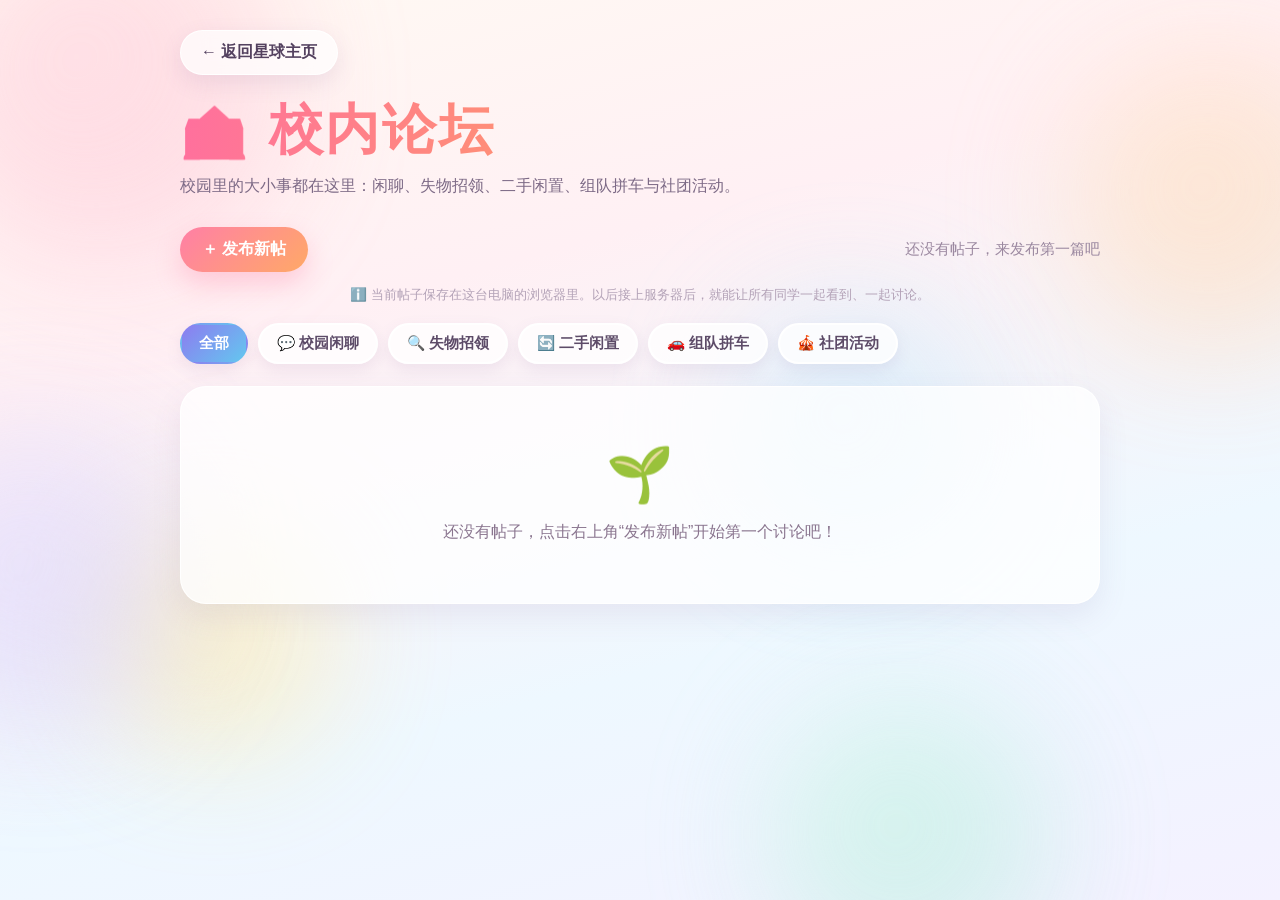
==== forum.html @ b86aed54 "云大星球：多巴胺校园门户静态站点" ====
<!DOCTYPE html>
<html lang="zh-CN">
<head>
  <meta charset="UTF-8">
  <meta name="viewport" content="width=device-width, initial-scale=1.0">
  <title>校内论坛 · 云大星球</title>
  <link rel="icon" type="image/svg+xml" href="favicon.svg">
  <link rel="stylesheet" href="style.css">
  <link rel="stylesheet" href="discuss.css">
  <link rel="stylesheet" href="pageflow.css">
  <script src="pageflow-start.js"></script>
  <script>
    window.YUNQIU_FORUM_CONFIG = {
      storageKey: "yunqiu_campus_forum_v1",
      categories: {
        talk: { label: "校园闲聊", emoji: "💬", className: "cat-campus" },
        lost: { label: "失物招领", emoji: "🔍", className: "cat-lost" },
        second: { label: "二手闲置", emoji: "🔄", className: "cat-second" },
        team: { label: "组队拼车", emoji: "🚗", className: "cat-team" },
        club: { label: "社团活动", emoji: "🎪", className: "cat-club" },
      },
    };
  </script>
  <script src="pageflow.js" defer></script>
  <script src="discuss.js" defer></script>
</head>
<body>
  <div class="scene" aria-hidden="true">
    <span class="orb orb-pink"></span>
    <span class="orb orb-peach"></span>
    <span class="orb orb-yellow"></span>
    <span class="orb orb-mint"></span>
    <span class="orb orb-sky"></span>
    <span class="orb orb-lavender"></span>
  </div>

  <main class="discuss-page">
    <header class="discuss-header">
      <a class="back-link" href="index.html">← 返回星球主页</a>
      <div class="discuss-heading">
        <h1>🏫 校内论坛</h1>
        <p>校园里的大小事都在这里：闲聊、失物招领、二手闲置、组队拼车与社团活动。</p>
      </div>
    </header>

    <section class="discuss-toolbar" aria-label="发帖与统计">
      <button class="tool-btn compose-btn" id="composeBtn" type="button">＋ 发布新帖</button>
      <p class="post-stat" id="postStat">还没有帖子</p>
    </section>
    <p class="storage-note">
      ℹ️ 当前帖子保存在这台电脑的浏览器里。以后接上服务器后，就能让所有同学一起看到、一起讨论。
    </p>

    <nav class="category-bar" id="categoryBar" aria-label="帖子分类">
      <button class="cat-btn is-active" type="button" data-filter="all">全部</button>
      <button class="cat-btn" type="button" data-filter="talk">💬 校园闲聊</button>
      <button class="cat-btn" type="button" data-filter="lost">🔍 失物招领</button>
      <button class="cat-btn" type="button" data-filter="second">🔄 二手闲置</button>
      <button class="cat-btn" type="button" data-filter="team">🚗 组队拼车</button>
      <button class="cat-btn" type="button" data-filter="club">🎪 社团活动</button>
    </nav>

    <section class="post-list" id="postList" aria-live="polite"></section>
  </main>

  <!-- 发布新帖 -->
  <div class="d-modal-backdrop" id="composeModal" aria-hidden="true">
    <div class="d-modal-card compose-card" role="dialog" aria-modal="true" aria-labelledby="composeTitle">
      <div class="d-modal-head">
        <h2 id="composeTitle">发布新帖</h2>
        <button class="d-close" type="button" data-close="composeModal" aria-label="关闭">×</button>
      </div>

      <form id="composeForm">
        <div class="form-grid">
          <label class="d-field">
            <span>帖子分类</span>
            <select id="postCategory">
              <option value="talk">校园闲聊</option>
              <option value="lost">失物招领</option>
              <option value="second">二手闲置</option>
              <option value="team">组队拼车</option>
              <option value="club">社团活动</option>
            </select>
          </label>
          <label class="d-field">
            <span>昵称（可选）</span>
            <input id="postAuthor" type="text" maxlength="16" placeholder="默认：云大学子">
          </label>
        </div>

        <label class="d-field">
          <span>标题 <em>*</em></span>
          <input id="postTitle" type="text" maxlength="60" placeholder="例如：在操场捡到一张校园卡">
        </label>

        <label class="d-field">
          <span>内容 <em>*</em></span>
          <textarea id="postContent" rows="7" maxlength="3000"
                    placeholder="发布招领/求助、出售闲置、约人组队、介绍社团活动……"></textarea>
        </label>

        <div class="d-modal-actions">
          <button class="d-btn ghost" type="button" data-close="composeModal">取消</button>
          <button class="d-btn solid" type="submit">发布帖子</button>
        </div>
      </form>
    </div>
  </div>

  <!-- 帖子详情与回复 -->
  <div class="d-modal-backdrop" id="threadModal" aria-hidden="true">
    <div class="d-modal-card thread-card" role="dialog" aria-modal="true" aria-labelledby="threadTitle">
      <div class="d-modal-head">
        <h2 id="threadTitle">帖子详情</h2>
        <button class="d-close" type="button" data-close="threadModal" aria-label="关闭">×</button>
      </div>
      <div class="thread-body" id="threadBody"></div>
    </div>
  </div>

  <div class="toast" id="discussToast" role="status" aria-live="polite"></div>
</body>
</html>
---- style.css ----
:root {
  --pink: #ff8fb1;
  --peach: #ffb36b;
  --yellow: #ffd35c;
  --mint: #65d8b8;
  --sky: #63c7ef;
  --lavender: #9b8cf5;
  --ink: #54415f;
  --paper: #fffaf4;
}

* {
  box-sizing: border-box;
  margin: 0;
  padding: 0;
}

html,
body {
  min-height: 100%;
}

body {
  font-family: "PingFang SC", "Hiragino Sans GB", "Microsoft YaHei",
    "Noto Sans SC", -apple-system, "Segoe UI", sans-serif;
  color: var(--ink);
  overflow-x: hidden;
  background: linear-gradient(
    165deg,
    #fffaf3 0%,
    #fff0f4 32%,
    #eef8ff 68%,
    #f4f1ff 100%
  );
}

/* ---------- 背景漂浮星球 ---------- */
.scene {
  position: fixed;
  inset: 0;
  z-index: 0;
  overflow: hidden;
  pointer-events: none;
}

.orb {
  position: absolute;
  border-radius: 50%;
  filter: blur(62px);
  opacity: 0.62;
  animation: float-orb 14s ease-in-out infinite alternate;
}

.orb-pink {
  width: 360px;
  height: 360px;
  top: -90px;
  left: -70px;
  background: radial-gradient(circle at 35% 35%, #ffd1de, rgba(255, 143, 177, 0.38));
}

.orb-peach {
  width: 300px;
  height: 300px;
  top: 6%;
  right: -90px;
  background: radial-gradient(circle at 35% 35%, #ffe2c4, rgba(255, 179, 107, 0.38));
  animation-delay: -3s;
}

.orb-yellow {
  width: 230px;
  height: 230px;
  bottom: 16%;
  left: 8%;
  background: radial-gradient(circle at 35% 35%, #fff1ad, rgba(255, 211, 92, 0.4));
  animation-delay: -6s;
}

.orb-mint {
  width: 280px;
  height: 280px;
  bottom: -80px;
  right: 18%;
  background: radial-gradient(circle at 35% 35%, #c9f5e4, rgba(101, 216, 184, 0.4));
  animation-delay: -9s;
}

.orb-sky {
  width: 240px;
  height: 240px;
  top: 34%;
  right: 24%;
  background: radial-gradient(circle at 35% 35%, #d4efff, rgba(99, 199, 239, 0.35));
  animation-delay: -5s;
}

.orb-lavender {
  width: 300px;
  height: 300px;
  top: 48%;
  left: -110px;
  background: radial-gradient(circle at 35% 35%, #e5deff, rgba(155, 140, 245, 0.36));
  animation-delay: -11s;
}

@keyframes float-orb {
  from {
    transform: translate3d(0, 0, 0) scale(1);
  }
  to {
    transform: translate3d(24px, -28px, 0) scale(1.08);
  }
}

/* ---------- 首页 ---------- */
.home {
  position: relative;
  z-index: 1;
  min-height: 100vh;
  min-height: 100dvh;
  display: flex;
  flex-direction: column;
  align-items: center;
  justify-content: center;
  gap: 32px;
  padding: 46px 24px 40px;
  text-align: center;
}

/* ---------- 首页标题区 ---------- */
.hero {
  position: relative;
  display: flex;
  flex-direction: column;
  align-items: center;
  gap: 12px;
  padding: 12px 26px 8px;
  animation: rise-in 0.65s ease-out both;
}

.hero-eyebrow {
  display: inline-flex;
  align-items: center;
  gap: 8px;
  padding: 7px 17px;
  border-radius: 999px;
  font-size: 0.82rem;
  font-weight: 800;
  letter-spacing: 0.22em;
  color: #8a5f9b;
  background: rgba(255, 255, 255, 0.72);
  border: 1px solid rgba(255, 255, 255, 0.96);
  box-shadow: 0 8px 22px rgba(121, 93, 144, 0.12);
  backdrop-filter: blur(12px);
}

.site-title {
  font-size: clamp(4rem, 12vw, 8.5rem);
  font-weight: 900;
  letter-spacing: 0.06em;
  line-height: 1.05;
  background: linear-gradient(100deg, #ff6f9e 0%, #ff9f62 46%, #ffbc3f 78%, #ff8fb1 100%);
  -webkit-background-clip: text;
  background-clip: text;
  -webkit-text-fill-color: transparent;
  color: transparent;
  filter: drop-shadow(0 8px 20px rgba(255, 124, 158, 0.22));
  animation: rise-in 0.7s ease-out both;
  text-shadow: none;
}

.site-tagline {
  color: #7d6a86;
  font-size: clamp(0.92rem, 2.2vw, 1.12rem);
  font-weight: 600;
  letter-spacing: 0.06em;
  line-height: 1.8;
  animation: rise-in 0.7s ease-out 0.08s both;
}

.hero-float {
  position: absolute;
  pointer-events: none;
  opacity: 0.82;
  animation: float-bob 4s ease-in-out infinite alternate;
}

.hero-float-a {
  top: 2px;
  left: -28px;
  font-size: 1.7rem;
  animation-delay: -1s;
}

.hero-float-b {
  right: -36px;
  bottom: 16px;
  font-size: 2rem;
  animation-delay: -2.3s;
}

.hero-float-c {
  top: 30%;
  right: -54px;
  font-size: 1.1rem;
  animation-delay: -0.5s;
}

@keyframes float-bob {
  from {
    transform: translateY(0) rotate(-4deg);
  }
  to {
    transform: translateY(-10px) rotate(5deg);
  }
}

/* ---------- 首页信息条 ---------- */
.feature-strip {
  display: flex;
  flex-wrap: wrap;
  justify-content: center;
  gap: 11px;
  max-width: 780px;
  animation: rise-in 0.7s ease-out 0.24s both;
}

.feature-item {
  display: flex;
  align-items: center;
  gap: 10px;
  padding: 10px 15px;
  border-radius: 18px;
  text-align: left;
  background: rgba(255, 255, 255, 0.58);
  border: 1px solid rgba(255, 255, 255, 0.88);
  box-shadow: 0 8px 20px rgba(121, 93, 144, 0.09);
  backdrop-filter: blur(10px);
}

.feature-emoji {
  font-size: 1.35rem;
  line-height: 1;
}

.feature-item strong {
  display: block;
  color: #54415f;
  font-size: 0.86rem;
  font-weight: 900;
}

.feature-item small {
  display: block;
  margin-top: 2px;
  color: #9b88a0;
  font-size: 0.74rem;
  line-height: 1.5;
}

.home-hint {
  margin-top: -6px;
  color: #a394a8;
  font-size: 0.84rem;
  letter-spacing: 0.04em;
  animation: rise-in 0.7s ease-out 0.3s both;
}

.home-footer {
  color: #b2a0b4;
  font-size: 0.78rem;
  letter-spacing: 0.1em;
  animation: rise-in 0.7s ease-out 0.34s both;
}

/* ---------- 可展开功能入口 ---------- */
.menu {
  display: flex;
  flex-direction: column;
  align-items: center;
  width: min(880px, 100%);
  gap: 20px;
  animation: rise-in 0.7s ease-out 0.16s both;
}

.menu-section {
  display: flex;
  flex-direction: column;
  width: min(100%, 420px);
  transition: width 0.55s cubic-bezier(0.22, 1, 0.36, 1);
}

.menu-section.open {
  width: 100%;
}

.menu-head {
  position: relative;
  appearance: none;
  border: 0;
  cursor: pointer;
  display: flex;
  align-items: center;
  justify-content: center;
  gap: 16px;
  width: 100%;
  padding: 20px 60px;
  border-radius: 999px;
  color: #fff;
  font-family: inherit;
  font-size: clamp(1.3rem, 3.5vw, 1.7rem);
  font-weight: 700;
  letter-spacing: 0.08em;
  text-align: center;
  box-shadow: 0 16px 34px rgba(121, 93, 144, 0.18);
  transition: transform 0.25s ease, box-shadow 0.25s ease, border-radius 0.45s ease;
  -webkit-tap-highlight-color: transparent;
}

.menu-head:hover {
  transform: translateY(-3px);
}

.menu-section.open .menu-head {
  border-radius: 30px;
  transform: translateY(0);
}

.menu-study {
  background: linear-gradient(135deg, #ff7fa6 0%, #ffa967 100%);
  box-shadow: 0 16px 34px rgba(255, 127, 166, 0.38);
}

.menu-campus {
  background: linear-gradient(135deg, #5fc6f0 0%, #8d7cf0 100%);
  box-shadow: 0 16px 34px rgba(95, 198, 240, 0.34);
}

.menu-section.open .menu-study {
  box-shadow: 0 20px 44px rgba(255, 127, 166, 0.42);
}

.menu-section.open .menu-campus {
  box-shadow: 0 20px 44px rgba(111, 151, 241, 0.42);
}

.menu-icon {
  display: inline-grid;
  place-items: center;
  width: 48px;
  height: 48px;
  flex: 0 0 48px;
  border-radius: 50%;
  background: rgba(255, 255, 255, 0.88);
  box-shadow: inset 0 -3px 8px rgba(0, 0, 0, 0.04);
  font-size: 1.45rem;
  line-height: 1;
}

.menu-toggle {
  position: absolute;
  right: 28px;
  transition: transform 0.45s cubic-bezier(0.22, 1, 0.36, 1);
}

.menu-section.open .menu-toggle {
  transform: rotate(45deg);
}

.option-panel {
  display: grid;
  grid-template-rows: 0fr;
  transition: grid-template-rows 0.55s cubic-bezier(0.22, 1, 0.36, 1);
}

.menu-section.open .option-panel {
  grid-template-rows: 1fr;
}

.option-inner {
  min-height: 0;
  overflow: hidden;
  padding-top: 16px;
}

.option-row {
  display: flex;
  flex-wrap: wrap;
  justify-content: center;
  align-items: center;
  gap: 14px;
  padding: 2px 4px 10px;
}

.option-chip {
  appearance: none;
  cursor: pointer;
  font-family: inherit;
  font-size: 1.02rem;
  font-weight: 600;
  color: #5d4b68;
  padding: 11px 20px;
  border-radius: 999px;
  background: rgba(255, 255, 255, 0.82);
  border: 2px solid rgba(255, 255, 255, 0.96);
  box-shadow: 0 8px 22px rgba(121, 93, 144, 0.14);
  backdrop-filter: blur(12px);
  opacity: 0;
  transform: translateY(12px) scale(0.72);
  transform-origin: 50% 50%;
  transition: opacity 0.35s ease, transform 0.42s cubic-bezier(0.22, 1, 0.36, 1),
    border-color 0.25s ease, box-shadow 0.25s ease;
}

.option-link {
  text-decoration: none;
  display: inline-flex;
  align-items: center;
  justify-content: center;
}

.chip-study:hover {
  border-color: #ff9db7;
  box-shadow: 0 12px 28px rgba(255, 127, 166, 0.28);
  transform: translateY(-3px);
}

.chip-campus:hover {
  border-color: #8fb8f7;
  box-shadow: 0 12px 28px rgba(95, 160, 240, 0.28);
  transform: translateY(-3px);
}

.menu-section.open .option-chip {
  opacity: 1;
  transform: translateY(0) scale(1);
}

.menu-section.open .option-chip:nth-child(1) {
  transition-delay: 0.12s;
}

.menu-section.open .option-chip:nth-child(2) {
  transition-delay: 0.2s;
}

.menu-section.open .option-chip:nth-child(3) {
  transition-delay: 0.28s;
}

.menu-section.open .option-chip:nth-child(4) {
  transition-delay: 0.36s;
}

.menu-section.open .option-chip:nth-child(5) {
  transition-delay: 0.44s;
}

.menu-section:not(.open) .option-chip {
  transition-delay: 0s;
}

/* ---------- 落地占位页 ---------- */
.inner-page {
  position: relative;
  z-index: 1;
  min-height: 100vh;
  min-height: 100dvh;
  display: flex;
  flex-direction: column;
  align-items: center;
  padding: 36px 24px;
}

.back-link {
  align-self: flex-start;
  display: inline-flex;
  align-items: center;
  gap: 6px;
  padding: 11px 20px;
  border-radius: 999px;
  color: var(--ink);
  text-decoration: none;
  font-weight: 600;
  background: rgba(255, 255, 255, 0.72);
  border: 1px solid rgba(255, 255, 255, 0.9);
  box-shadow: 0 8px 22px rgba(121, 93, 144, 0.12);
  backdrop-filter: blur(12px);
  transition: transform 0.2s ease, box-shadow 0.2s ease;
}

.back-link:hover {
  transform: translateX(-3px);
  box-shadow: 0 10px 26px rgba(121, 93, 144, 0.2);
}

.placeholder-card {
  margin: auto;
  width: min(560px, 100%);
  padding: 58px 42px;
  border-radius: 34px;
  text-align: center;
  background: rgba(255, 255, 255, 0.78);
  border: 1px solid rgba(255, 255, 255, 0.95);
  box-shadow: 0 24px 60px rgba(121, 93, 144, 0.14);
  backdrop-filter: blur(16px);
  animation: rise-in 0.7s ease-out both;
}

.placeholder-emoji {
  font-size: 4.4rem;
  line-height: 1;
  animation: bounce-soft 2.2s ease-in-out infinite;
}

.placeholder-title {
  margin-top: 20px;
  font-size: clamp(1.8rem, 5vw, 2.4rem);
  font-weight: 800;
  letter-spacing: 0.06em;
  background: linear-gradient(100deg, #ff6f9e, #ff9f62);
  -webkit-background-clip: text;
  background-clip: text;
  -webkit-text-fill-color: transparent;
  color: transparent;
}

.placeholder-text {
  margin-top: 16px;
  color: #7d6a86;
  font-size: 1.05rem;
  line-height: 1.9;
}

/* ---------- 动画 ---------- */
@keyframes rise-in {
  from {
    opacity: 0;
    transform: translateY(22px);
  }
  to {
    opacity: 1;
    transform: translateY(0);
  }
}

@keyframes bounce-soft {
  0%,
  100% {
    transform: translateY(0);
  }
  50% {
    transform: translateY(-8px);
  }
}

/* ---------- 地点 · 百度地图入口 ---------- */
.loc-chip {
  display: inline-flex;
  align-items: center;
  justify-content: center;
  gap: 6px;
  max-width: 100%;
  padding: 7px 13px;
  border-radius: 999px;
  font-size: 0.8rem;
  font-weight: 800;
  line-height: 1.4;
  color: #fff;
  text-decoration: none;
  background: linear-gradient(135deg, #4fc0ef, #8d7cf0);
  border: 1px solid rgba(255, 255, 255, 0.55);
  box-shadow: 0 6px 14px rgba(105, 150, 230, 0.25);
  transition: transform 0.2s ease, box-shadow 0.2s ease;
}

.loc-chip:hover {
  transform: translateY(-2px);
  box-shadow: 0 10px 20px rgba(105, 150, 230, 0.34);
}

/* ---------- 小屏适配 ---------- */
@media (max-width: 620px) {
  .home {
    gap: 24px;
    padding: 30px 16px 30px;
  }

  .hero {
    padding: 8px 8px 4px;
  }

  .hero-eyebrow {
    letter-spacing: 0.14em;
    font-size: 0.72rem;
    padding: 6px 13px;
  }

  .hero-float-a {
    left: -12px;
    font-size: 1.2rem;
  }

  .hero-float-b {
    right: -10px;
    font-size: 1.4rem;
  }

  .hero-float-c {
    display: none;
  }

  .feature-item {
    flex: 1 1 100%;
    justify-content: center;
    text-align: center;
  }

  .feature-emoji {
    font-size: 1.2rem;
  }

  .menu {
    gap: 16px;
  }

  .menu-section,
  .menu-section.open {
    width: min(100%, 390px);
  }

  .menu-head {
    gap: 12px;
    padding: 16px 52px 16px 24px;
    justify-content: flex-start;
    font-size: 1.25rem;
  }

  .menu-toggle {
    right: 20px;
  }

  .option-row {
    gap: 10px;
  }

  .option-chip {
    flex: 1 1 auto;
    justify-content: center;
    text-align: center;
  }

  .placeholder-card {
    padding: 44px 26px;
  }
}
---- discuss.css ----
/* ---------- 云大学习讨论 ---------- */
.discuss-page {
  position: relative;
  z-index: 1;
  min-height: 100vh;
  min-height: 100dvh;
  padding: 30px 24px 90px;
}

.discuss-header {
  width: min(920px, 100%);
  margin: 0 auto;
}

.discuss-heading {
  margin-top: 22px;
}

.discuss-heading h1 {
  font-size: clamp(2rem, 6vw, 3.4rem);
  font-weight: 900;
  letter-spacing: 0.05em;
  line-height: 1.2;
  background: linear-gradient(100deg, #ff6f9e, #ff9f62 55%, #8d7cf0);
  -webkit-background-clip: text;
  background-clip: text;
  -webkit-text-fill-color: transparent;
  color: transparent;
  animation: rise-in 0.6s ease-out 0.05s both;
}

.discuss-heading p {
  margin-top: 10px;
  color: #7d6a86;
  line-height: 1.8;
  animation: rise-in 0.6s ease-out 0.1s both;
}

.discuss-toolbar {
  width: min(920px, 100%);
  margin: 26px auto 0;
  display: flex;
  align-items: center;
  justify-content: space-between;
  gap: 14px;
  flex-wrap: wrap;
  animation: rise-in 0.6s ease-out 0.16s both;
}

.tool-btn {
  appearance: none;
  border: 0;
  cursor: pointer;
  font-family: inherit;
  font-weight: 700;
  color: #fff;
  background: linear-gradient(135deg, #ff7fa6, #ffa967);
  border-radius: 999px;
  padding: 12px 22px;
  font-size: 1rem;
  box-shadow: 0 12px 26px rgba(255, 127, 166, 0.32);
  transition: transform 0.2s ease, box-shadow 0.2s ease;
}

.tool-btn:hover {
  transform: translateY(-3px);
  box-shadow: 0 16px 32px rgba(255, 127, 166, 0.4);
}

.post-stat {
  color: #9b88a0;
  font-size: 0.95rem;
}

.storage-note {
  width: min(920px, 100%);
  margin: 12px auto 0;
  color: #b3a2b7;
  font-size: 0.84rem;
  line-height: 1.7;
  text-align: center;
}

.category-bar {
  width: min(920px, 100%);
  margin: 16px auto 0;
  display: flex;
  gap: 10px;
  flex-wrap: wrap;
  animation: rise-in 0.6s ease-out 0.2s both;
}

.cat-btn {
  appearance: none;
  border: 0;
  cursor: pointer;
  font-family: inherit;
  font-weight: 600;
  font-size: 0.92rem;
  color: #5d4b68;
  background: rgba(255, 255, 255, 0.78);
  border: 2px solid rgba(255, 255, 255, 0.96);
  border-radius: 999px;
  padding: 9px 17px;
  box-shadow: 0 6px 16px rgba(121, 93, 144, 0.1);
  transition: transform 0.18s ease, border-color 0.18s ease, background 0.18s ease;
}

.cat-btn:hover {
  transform: translateY(-2px);
  border-color: #ffc0cf;
}

.cat-btn.is-active {
  color: #fff;
  background: linear-gradient(135deg, #8d7cf0, #63c7ef);
  border-color: transparent;
}

.post-list {
  width: min(920px, 100%);
  margin: 22px auto 0;
  display: grid;
  gap: 16px;
}

.post-card {
  display: flex;
  flex-direction: column;
  gap: 12px;
  padding: 20px 22px;
  border-radius: 24px;
  cursor: pointer;
  background: rgba(255, 255, 255, 0.8);
  border: 1px solid rgba(255, 255, 255, 0.96);
  box-shadow: 0 10px 26px rgba(121, 93, 144, 0.12);
  backdrop-filter: blur(12px);
  transition: transform 0.2s ease, box-shadow 0.2s ease, border-color 0.2s ease;
  animation: rise-in 0.45s ease-out both;
}

.post-card:hover {
  transform: translateY(-4px);
  border-color: #ffd3e0;
  box-shadow: 0 16px 34px rgba(121, 93, 144, 0.18);
}

.post-card-top {
  display: flex;
  align-items: center;
  justify-content: space-between;
  gap: 12px;
  flex-wrap: wrap;
}

.cat-badge {
  display: inline-flex;
  align-items: center;
  gap: 6px;
  padding: 5px 13px;
  border-radius: 999px;
  font-size: 0.82rem;
  font-weight: 700;
  color: #fff;
}

.cat-course {
  background: linear-gradient(135deg, #ff7fa6, #ff9f62);
}

.cat-cet {
  background: linear-gradient(135deg, #ffbf5f, #ff9f62);
}

.cat-contest {
  background: linear-gradient(135deg, #8d7cf0, #63c7ef);
}

.cat-other {
  background: linear-gradient(135deg, #4dd3a6, #63c7ef);
}

.cat-campus {
  background: linear-gradient(135deg, #4dd3a6, #63c7ef);
}

.cat-lost {
  background: linear-gradient(135deg, #ffbf5f, #ff9f62);
}

.cat-second {
  background: linear-gradient(135deg, #ff7fa6, #ff9f62);
}

.cat-team {
  background: linear-gradient(135deg, #8d7cf0, #a99bf7);
}

.cat-club {
  background: linear-gradient(135deg, #5fc6f0, #8d7cf0);
}

.post-time {
  color: #a394a8;
  font-size: 0.82rem;
}

.post-title {
  font-size: 1.18rem;
  font-weight: 800;
  color: #4f3d59;
  line-height: 1.5;
}

.post-excerpt {
  color: #7d6a86;
  font-size: 0.95rem;
  line-height: 1.8;
  display: -webkit-box;
  -webkit-line-clamp: 2;
  -webkit-box-orient: vertical;
  overflow: hidden;
  white-space: pre-wrap;
}

.post-card-meta {
  display: flex;
  align-items: center;
  justify-content: space-between;
  gap: 12px;
  flex-wrap: wrap;
  border-top: 1px dashed rgba(155, 136, 160, 0.25);
  padding-top: 12px;
}

.post-author {
  color: #8a758f;
  font-size: 0.9rem;
}

.post-meta-right {
  display: flex;
  align-items: center;
  gap: 14px;
}

.reply-count {
  color: #a394a8;
  font-size: 0.9rem;
}

.delete-link {
  appearance: none;
  border: 0;
  cursor: pointer;
  font-family: inherit;
  font-size: 0.84rem;
  font-weight: 600;
  color: #e5788f;
  background: rgba(255, 226, 232, 0.85);
  padding: 6px 13px;
  border-radius: 999px;
  transition: background 0.18s ease, color 0.18s ease;
}

.delete-link:hover {
  background: #ff8fb1;
  color: #fff;
}

.empty-state {
  grid-column: 1 / -1;
  text-align: center;
  padding: 56px 26px;
  border-radius: 26px;
  background: rgba(255, 255, 255, 0.76);
  border: 1px solid rgba(255, 255, 255, 0.96);
  box-shadow: 0 12px 30px rgba(121, 93, 144, 0.1);
}

.empty-emoji {
  font-size: 3.4rem;
  animation: bounce-soft 2.2s ease-in-out infinite;
}

.empty-state p {
  margin-top: 12px;
  color: #8a758f;
  line-height: 1.8;
}

/* ---------- 弹窗 ---------- */
.d-modal-backdrop {
  position: fixed;
  inset: 0;
  z-index: 80;
  display: grid;
  align-items: center;
  justify-items: center;
  padding: 22px;
  background: rgba(74, 46, 80, 0.42);
  backdrop-filter: blur(8px);
  opacity: 0;
  visibility: hidden;
  transition: opacity 0.25s ease, visibility 0.25s ease;
}

.d-modal-backdrop.show {
  opacity: 1;
  visibility: visible;
}

.d-modal-card {
  width: min(680px, 100%);
  max-height: min(88vh, 88dvh);
  overflow: auto;
  background: rgba(255, 253, 250, 0.97);
  border-radius: 28px;
  padding: 24px;
  box-shadow: 0 28px 70px rgba(74, 46, 80, 0.28);
  transform: translateY(18px) scale(0.97);
  transition: transform 0.28s cubic-bezier(0.22, 1, 0.36, 1);
}

.d-modal-backdrop.show .d-modal-card {
  transform: translateY(0) scale(1);
}

.d-modal-head {
  display: flex;
  align-items: center;
  justify-content: space-between;
  gap: 14px;
  margin-bottom: 18px;
}

.d-modal-head h2 {
  font-size: 1.35rem;
  font-weight: 800;
  color: #4f3d59;
}

.d-close {
  appearance: none;
  border: 0;
  cursor: pointer;
  width: 38px;
  height: 38px;
  flex: 0 0 38px;
  border-radius: 50%;
  font-size: 1.4rem;
  line-height: 1;
  color: #7d6a86;
  background: rgba(255, 226, 232, 0.85);
  transition: background 0.18s ease, color 0.18s ease;
}

.d-close:hover {
  background: #ff8fb1;
  color: #fff;
}

.form-grid {
  display: grid;
  grid-template-columns: 1fr 1fr;
  gap: 12px;
}

.d-field {
  display: flex;
  flex-direction: column;
  gap: 7px;
  margin-bottom: 14px;
  font-size: 0.9rem;
  font-weight: 700;
  color: #6f5c77;
}

.d-field em {
  color: #ff6f9e;
  font-style: normal;
}

.d-field input,
.d-field select,
.d-field textarea {
  appearance: none;
  border: 2px solid #f3e3ef;
  background: #fff;
  color: #54415f;
  border-radius: 16px;
  padding: 11px 14px;
  font-family: inherit;
  font-size: 0.95rem;
  font-weight: 500;
  outline: none;
  resize: vertical;
  transition: border-color 0.2s ease, box-shadow 0.2s ease;
}

.d-field input:focus,
.d-field select:focus,
.d-field textarea:focus {
  border-color: #ff9db7;
  box-shadow: 0 0 0 4px rgba(255, 143, 177, 0.14);
}

.d-modal-actions {
  display: flex;
  justify-content: flex-end;
  gap: 12px;
  margin-top: 6px;
}

.d-btn {
  appearance: none;
  border: 0;
  cursor: pointer;
  font-family: inherit;
  font-size: 0.96rem;
  font-weight: 700;
  padding: 11px 22px;
  border-radius: 999px;
  transition: transform 0.18s ease, box-shadow 0.18s ease;
}

.d-btn:hover {
  transform: translateY(-2px);
}

.d-btn.ghost {
  color: #6f5c77;
  background: #f3e8f0;
}

.d-btn.solid {
  color: #fff;
  background: linear-gradient(135deg, #ff7fa6, #ffa967);
  box-shadow: 0 10px 22px rgba(255, 127, 166, 0.3);
}

/* ---------- 帖子详情 ---------- */
.thread-card {
  width: min(760px, 100%);
}

.thread-main {
  padding: 6px 2px 18px;
  border-bottom: 1px dashed rgba(155, 136, 160, 0.3);
}

.thread-main .post-title {
  margin: 12px 0 10px;
  font-size: 1.35rem;
}

.thread-content {
  color: #65546d;
  line-height: 1.9;
  font-size: 0.98rem;
  white-space: pre-wrap;
  word-break: break-word;
}

.thread-author {
  margin-top: 12px;
  color: #9b88a0;
  font-size: 0.86rem;
}

.thread-tools {
  margin-top: 14px;
  text-align: right;
}

.reply-section {
  margin-top: 16px;
}

.reply-section-title {
  font-size: 1rem;
  font-weight: 800;
  color: #4f3d59;
  margin-bottom: 10px;
}

.reply-list {
  display: grid;
  gap: 10px;
}

.reply-item {
  padding: 12px 15px;
  border-radius: 18px;
  background: #fff7f9;
  border: 1px solid #ffe9ef;
}

.reply-item-head {
  display: flex;
  align-items: center;
  justify-content: space-between;
  gap: 10px;
}

.reply-name {
  font-size: 0.88rem;
  font-weight: 800;
  color: #6f5c77;
}

.reply-time {
  font-size: 0.76rem;
  color: #b3a2b7;
}

.reply-content {
  margin-top: 7px;
  color: #65546d;
  font-size: 0.93rem;
  line-height: 1.8;
  white-space: pre-wrap;
  word-break: break-word;
}

.reply-delete {
  appearance: none;
  border: 0;
  cursor: pointer;
  background: none;
  color: #e5788f;
  font-size: 0.8rem;
  font-weight: 600;
  padding: 3px 8px;
  border-radius: 999px;
}

.reply-delete:hover {
  background: #ffe1e8;
}

.reply-form {
  margin-top: 14px;
  display: flex;
  flex-direction: column;
  gap: 10px;
}

.reply-form textarea {
  min-height: 72px;
  appearance: none;
  border: 2px solid #f3e3ef;
  background: #fff;
  color: #54415f;
  border-radius: 16px;
  padding: 11px 14px;
  font-family: inherit;
  font-size: 0.95rem;
  font-weight: 500;
  outline: none;
  resize: vertical;
  transition: border-color 0.2s ease, box-shadow 0.2s ease;
}

.reply-form textarea:focus {
  border-color: #ff9db7;
  box-shadow: 0 0 0 4px rgba(255, 143, 177, 0.14);
}

.reply-author-row {
  display: flex;
  align-items: center;
  gap: 10px;
  flex-wrap: wrap;
}

.reply-author-row input {
  flex: 1;
  min-width: 150px;
}

.reply-submit {
  margin-left: auto;
}

.empty-replies {
  color: #a394a8;
  font-size: 0.9rem;
  padding: 14px 0;
}

.toast {
  position: fixed;
  left: 50%;
  bottom: 34px;
  z-index: 120;
  transform: translate(-50%, 20px);
  background: rgba(86, 52, 92, 0.9);
  color: #fff;
  font-size: 0.92rem;
  font-weight: 600;
  line-height: 1.5;
  text-align: center;
  border-radius: 999px;
  padding: 11px 22px;
  box-shadow: 0 14px 34px rgba(74, 46, 80, 0.32);
  opacity: 0;
  pointer-events: none;
  transition: transform 0.3s cubic-bezier(0.22, 1, 0.36, 1), opacity 0.3s ease;
}

.toast.show {
  transform: translate(-50%, 0);
  opacity: 1;
}

@media (max-width: 620px) {
  .discuss-page {
    padding: 24px 16px 70px;
  }

  .form-grid {
    grid-template-columns: 1fr;
  }

  .d-modal-backdrop {
    padding: 14px;
    align-items: end;
  }

  .d-modal-card {
    max-height: 90vh;
    max-height: 90dvh;
    border-radius: 24px 24px 18px 18px;
    padding: 20px 16px;
  }

  .post-card {
    padding: 17px 17px;
  }
}
---- pageflow.css ----
/* ---------- 界面张开 → 缩小 → 切换 ---------- */

html.pf-zoom-out,
html.pf-zoom-in {
  overflow: hidden;
  background: #ffeaf0;
}

/* 转场期间暂停高成本渲染：模糊星球、毛玻璃效果 */
html.pf-zoom-out .orb,
html.pf-zoom-in .orb {
  animation: none;
  filter: none;
}

html.pf-zoom-out .option-chip,
html.pf-zoom-out .back-link,
html.pf-zoom-out .placeholder-card,
html.pf-zoom-out .services-notice,
html.pf-zoom-out .service-section,
html.pf-zoom-out .control-panel,
html.pf-zoom-out .schedule-scroll,
html.pf-zoom-out .modal-backdrop,
html.pf-zoom-out .toast,
html.pf-zoom-in .option-chip,
html.pf-zoom-in .back-link,
html.pf-zoom-in .placeholder-card,
html.pf-zoom-in .services-notice,
html.pf-zoom-in .service-section,
html.pf-zoom-in .control-panel,
html.pf-zoom-in .schedule-scroll,
html.pf-zoom-in .modal-backdrop,
html.pf-zoom-in .toast {
  backdrop-filter: none !important;
  -webkit-backdrop-filter: none !important;
}

/* 旧界面：从点击处“张开”放大并淡出 */
html.pf-zoom-out body {
  animation: pf-screen-grow 0.24s cubic-bezier(0.5, 0, 0.8, 0.35) both;
  will-change: transform, opacity;
}

@keyframes pf-screen-grow {
  from {
    opacity: 1;
    transform: scale(1);
  }
  to {
    opacity: 0;
    transform: scale(1.09);
  }
}

/* 新界面：先保持放大的状态，再“缩小”落到正常界面 */
html.pf-zoom-in body {
  animation: pf-screen-settle 0.4s cubic-bezier(0.16, 1, 0.3, 1) both;
  transform-origin: 50% 50%;
  will-change: transform, opacity;
}

@keyframes pf-screen-settle {
  from {
    opacity: 0;
    transform: scale(1.09);
  }
  60% {
    opacity: 0.9;
    transform: scale(1.02);
  }
  to {
    opacity: 1;
    transform: scale(1);
  }
}

@media (prefers-reduced-motion: reduce) {
  html.pf-zoom-out body,
  html.pf-zoom-in body {
    animation: none !important;
  }
}
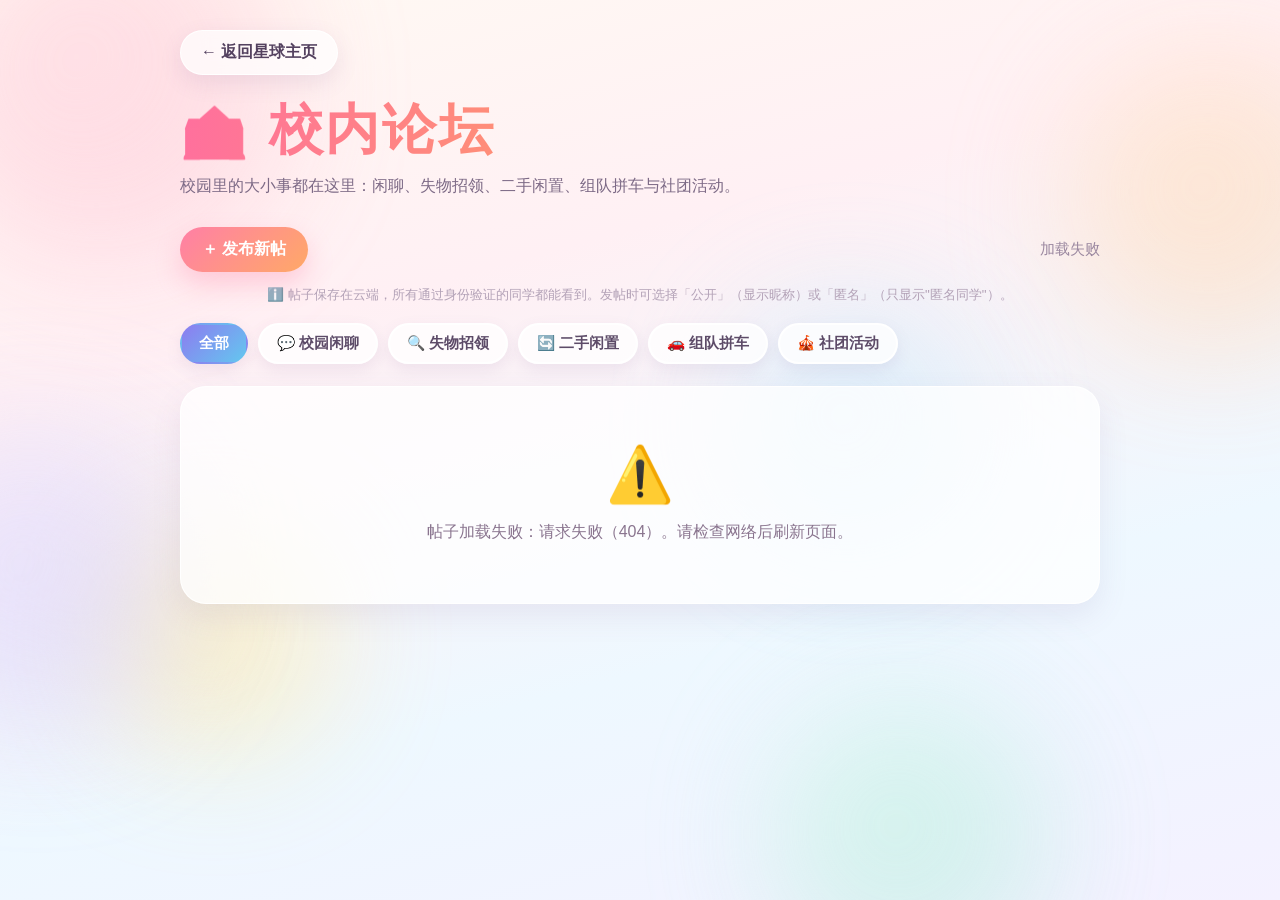
==== commit f6cdddb8: "Add files via upload" ====
--- a/forum.html
+++ b/forum.html
@@ -11,6 +11,7 @@
   <script src="pageflow-start.js"></script>
   <script>
     window.YUNQIU_FORUM_CONFIG = {
+      board: "forum",
       storageKey: "yunqiu_campus_forum_v1",
       categories: {
         talk: { label: "校园闲聊", emoji: "💬", className: "cat-campus" },
@@ -45,10 +46,10 @@
 
     <section class="discuss-toolbar" aria-label="发帖与统计">
       <button class="tool-btn compose-btn" id="composeBtn" type="button">＋ 发布新帖</button>
-      <p class="post-stat" id="postStat">还没有帖子</p>
+      <p class="post-stat" id="postStat">正在加载…</p>
     </section>
     <p class="storage-note">
-      ℹ️ 当前帖子保存在这台电脑的浏览器里。以后接上服务器后，就能让所有同学一起看到、一起讨论。
+      ℹ️ 帖子保存在云端，所有通过身份验证的同学都能看到。发帖时可选择「公开」（显示昵称）或「匿名」（只显示"匿名同学"）。
     </p>
 
     <nav class="category-bar" id="categoryBar" aria-label="帖子分类">
@@ -84,8 +85,15 @@
             </select>
           </label>
           <label class="d-field">
-            <span>昵称（可选）</span>
-            <input id="postAuthor" type="text" maxlength="16" placeholder="默认：云大学子">
+            <span>昵称（公开时显示，可选）</span>
+            <input id="postAuthor" type="text" maxlength="16" placeholder="留空则用你的账号昵称">
+          </label>
+          <label class="d-field">
+            <span>发布身份</span>
+            <select id="postIdentity">
+              <option value="public">公开（显示昵称）</option>
+              <option value="anonymous">匿名（只显示"匿名同学"）</option>
+            </select>
           </label>
         </div>
 
